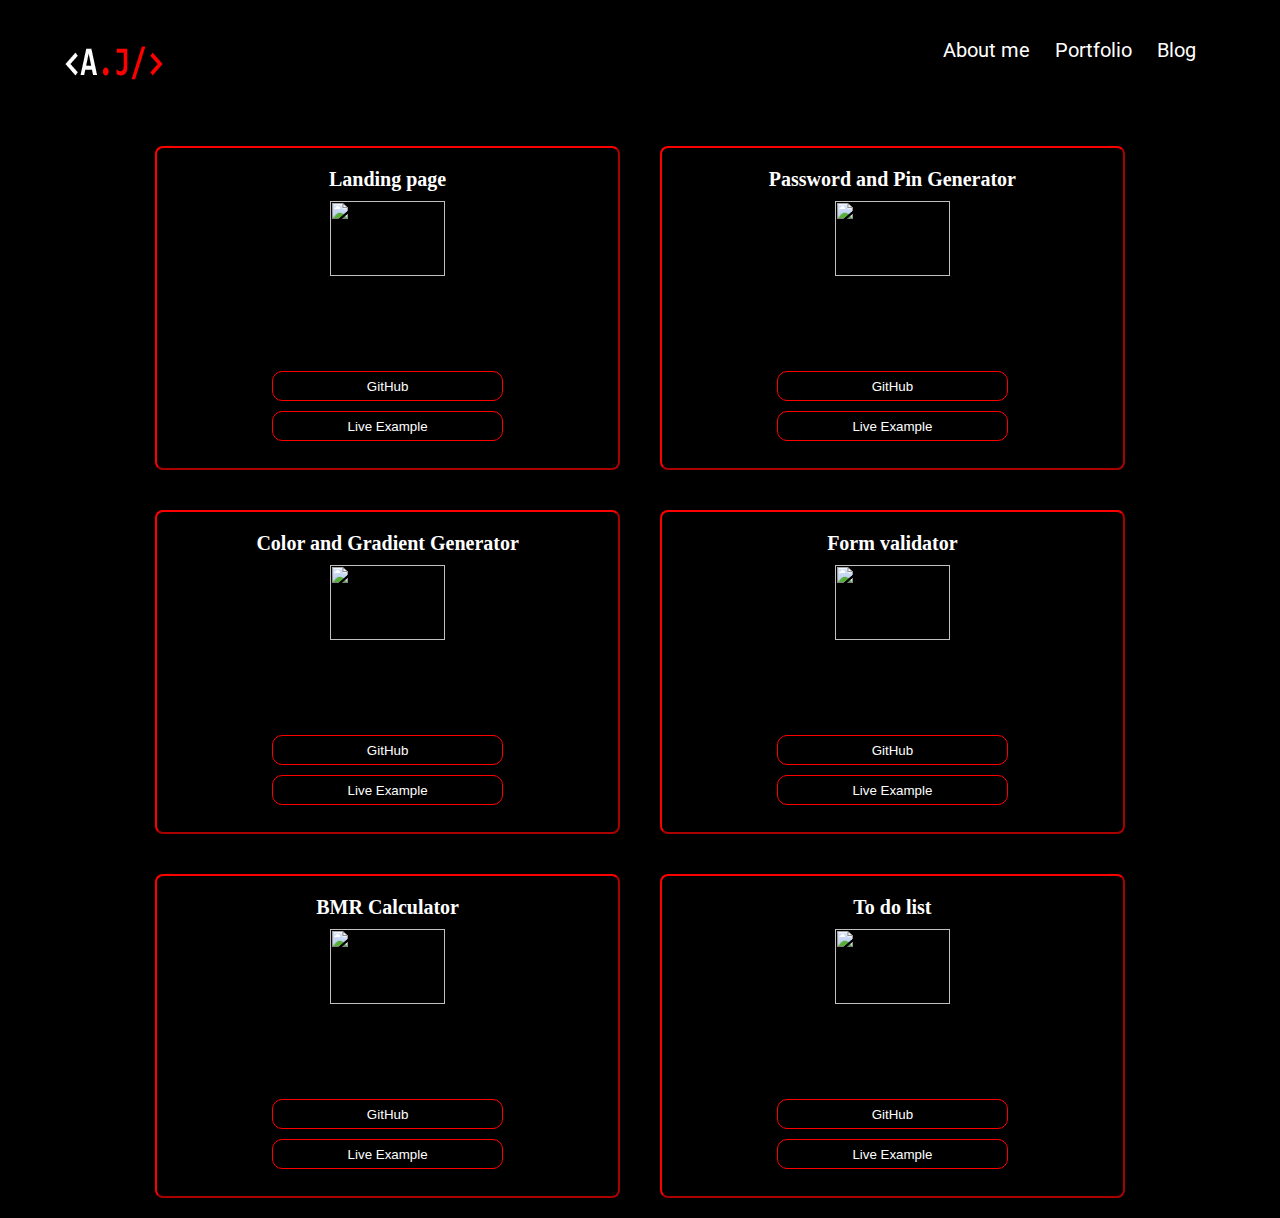
==== portfolio.html @ 654bea73 "Add files via upload" ====
<!DOCTYPE html>
<html lang="en">
  <head>
    <meta charset="UTF-8" />
    <meta name="viewport" content="width=device-width, initial-scale=1.0" />
    <link
      rel="stylesheet"
      href="https://cdnjs.cloudflare.com/ajax/libs/font-awesome/4.0.0/css/font-awesome.css"
    />
    <link rel="stylesheet" href="main.css" />
    <link rel="icon" href="logo2.png" type="logo2/png" />
    <title>AJ website</title>
  </head>
  <body>
    <div class="body">
      <header class="navbar">
        <div class="logo">
          <a href="main.html"><img src="logo.png" alt="logo" /> </a>
          <i class="fa fa-align-justify show" id="tog"></i>
        </div>
        <nav class="link hide">
          <ul>
            <li><a href="index.html">About me</a></li>
            <li><a href="portfolio.html">Portfolio</a></li>
            <li><a href="blog.html">Blog</a></li>
          </ul>
        </nav>
      </header>
      <div class="pmain">
        <div class="one">
          <h4>Landing page</h4>
          <img src="./images/landpage.png" alt="">          
          <button><a href="">GitHub</a> </button>
          <button><a href="./client_2/index.html">Live Example</a> </button>
        </div>
        <div class="one">
          <h4>Password and Pin Generator</h4>
          <img src="./images/password (1).png" alt="">          
          <button><a href="">GitHub</a> </button>
          <button><a href="./random password generator/main.html">Live Example</a> </button>
        </div>
        
        <div class="one">
          <h4>Color and Gradient Generator</h4>
          <img src="./images/color.png" alt="">          
          <button><a href="">GitHub</a> </button>
          <button><a href="./change colour/main.html">Live Example</a> </button>
        </div>
        <div class="one">
          <h4>Form validator</h4>
          <img src="./images/form.png" alt="">          
          <button><a href="">GitHub</a> </button>
          <button><a href="./form validator/main.html">Live Example</a> </button>
        </div>
        <div class="one">
          <h4>BMR Calculator</h4>
          <img src="./images/bmr.png" alt="">          
          <button><a href="">GitHub</a> </button>
          <button><a href="./bmr calculator/index.html">Live Example</a> </button>
        </div>
        <div class="one">
          <h4>To do list </h4>
          <img src="./images/todolist.png" alt="">          
          <button><a href="">GitHub</a> </button>
          <button><a href="./new todolist/index.html">Live Example</a> </button>
        </div>
    </div>

    <script src="main.js"></script>
  </body>
</html>
---- main.css ----
@import url("https://fonts.googleapis.com/css2?family=Righteous&family=Roboto:wght@100&display=swap");
* {
  padding: 0;
  margin: 0;
}
body {
  width: 100%;
  height: 100vh;
  font-family: "Roboto";
  background-color: black;
  color: white;
  display: flex;
  flex-wrap: wrap;
}
.body {
  margin: 3% 5% 0 5%;
  width: 100%;
}
.navbar {
  display: flex;
  flex-direction: row;
  justify-content: space-between;
  font-size: 20px;
}
.link ul li {
  display: inline-block;
  margin-right: 20px;
}
.link ul li a {
  color: white;
  text-decoration: none;
}
.logo img {
  margin-top: -17px;
}
.sec {
  font-size: 25px;
  margin-top: 40px;
  font-weight: 800;
}
.name {
  margin: 10px 0 10px 0;
  letter-spacing: 0.3em;
}
h2 {
  font-size: 20px;
  font-weight: 200;
  font-family: tahoma;
  color: #00c0a6;
}
p {
  padding: 20px 0 20px 0;
}
p a {
  color: red;
}
article ul {
  width: 50%;
}

article li {
  display: inline-block;
  font-size: 40px;
  padding-right: 20px;
}
footer {
  text-align: center;
  font-size: 17px;
}
#tog {
  display: none;
  margin-top: 10px;
}
.e {
  width: 40%;
  height: 100px;
  border: 2px outset red;
  border-radius: 8px;
  margin: 20px;
  padding: 20px 0 0 0;
  text-align: center;
  color: white;
  font: 20px bold tahoma;
}
.e a {
  color: rgb(204, 58, 58);
  text-decoration: none;
}
.pmain {
  display: flex;
  width: 100%;
  justify-content: center;
  flex-wrap: wrap;
  align-items: center;
}
nav ul li a:hover {
  border-bottom: 1px solid red;
}
.one {
  width: 40%;
  height: 300px;
  border: 2px outset red;
  border-radius: 8px;
  margin: 20px;
  padding: 20px 0 0 0;
  text-align: center;
  color: white;
  font: 20px bold tahoma;
}
.one img {
  width: 50%;
  height: 50%;
  margin: 10px auto;
  display: block;
}
.one button {
  width: 50%;
  height: 30px;
  background-color: black;
  border: 1px solid red;
  outline: none;
  border-radius: 10px;
  margin-top: 10px;
}
.one a {
  color: white;
  list-style: none;
  text-decoration: none;
}
@media only screen and (max-width: 900px) {
  #tog {
    display: block;
    float: right;
  }

  .navbar {
    display: flex;
    flex-direction: column;
    margin-bottom: 20px;
  }
  .link ul li {
    display: block;
    padding-top: 30px;
  }
  .hide {
    display: none;
  }
  article ul {
    width: 100%;
    padding-bottom: 20px;
  }
  article li {
    display: inline-block;
    font-size: 40px;
  }
  .e {
    width: 100%;
  }
  .one {
    width: 100%;
  }
}
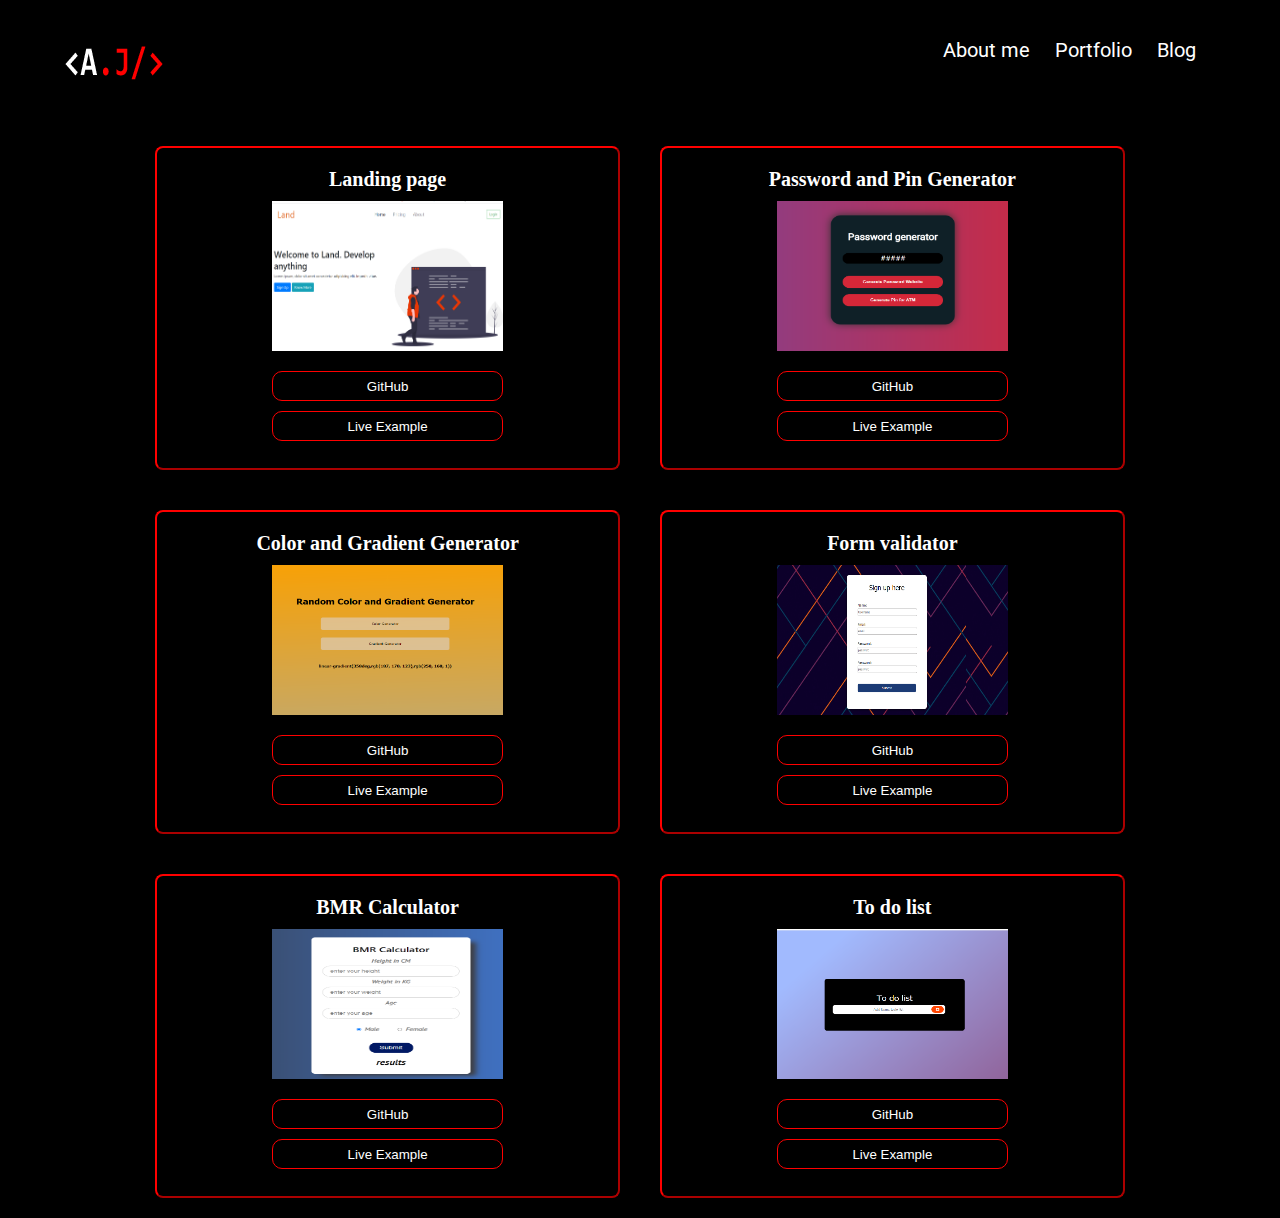
==== commit 18e353b9: "Update portfolio.html" ====
--- a/portfolio.html
+++ b/portfolio.html
@@ -30,38 +30,38 @@
         <div class="one">
           <h4>Landing page</h4>
           <img src="./images/landpage.png" alt="">          
-          <button><a href="">GitHub</a> </button>
+          <button><a href="https://github.com/mohmmadasim07/Bootstrap-theme-webiste">GitHub</a> </button>
           <button><a href="./client_2/index.html">Live Example</a> </button>
         </div>
         <div class="one">
           <h4>Password and Pin Generator</h4>
           <img src="./images/password (1).png" alt="">          
-          <button><a href="">GitHub</a> </button>
+          <button><a href="https://github.com/mohmmadasim07/random-password-and-pin-generator">GitHub</a> </button>
           <button><a href="./random password generator/main.html">Live Example</a> </button>
         </div>
         
         <div class="one">
           <h4>Color and Gradient Generator</h4>
           <img src="./images/color.png" alt="">          
-          <button><a href="">GitHub</a> </button>
+          <button><a href="https://github.com/mohmmadasim07/Color-and-Gradinet-Generator">GitHub</a> </button>
           <button><a href="./change colour/main.html">Live Example</a> </button>
         </div>
         <div class="one">
           <h4>Form validator</h4>
           <img src="./images/form.png" alt="">          
-          <button><a href="">GitHub</a> </button>
+          <button><a href="https://github.com/mohmmadasim07/form-validator">GitHub</a> </button>
           <button><a href="./form validator/main.html">Live Example</a> </button>
         </div>
         <div class="one">
           <h4>BMR Calculator</h4>
           <img src="./images/bmr.png" alt="">          
-          <button><a href="">GitHub</a> </button>
+          <button><a href="https://github.com/mohmmadasim07/Bmr-Calculator">GitHub</a> </button>
           <button><a href="./bmr calculator/index.html">Live Example</a> </button>
         </div>
         <div class="one">
           <h4>To do list </h4>
           <img src="./images/todolist.png" alt="">          
-          <button><a href="">GitHub</a> </button>
+          <button><a href="https://github.com/mohmmadasim07/todolist">GitHub</a> </button>
           <button><a href="./new todolist/index.html">Live Example</a> </button>
         </div>
     </div>
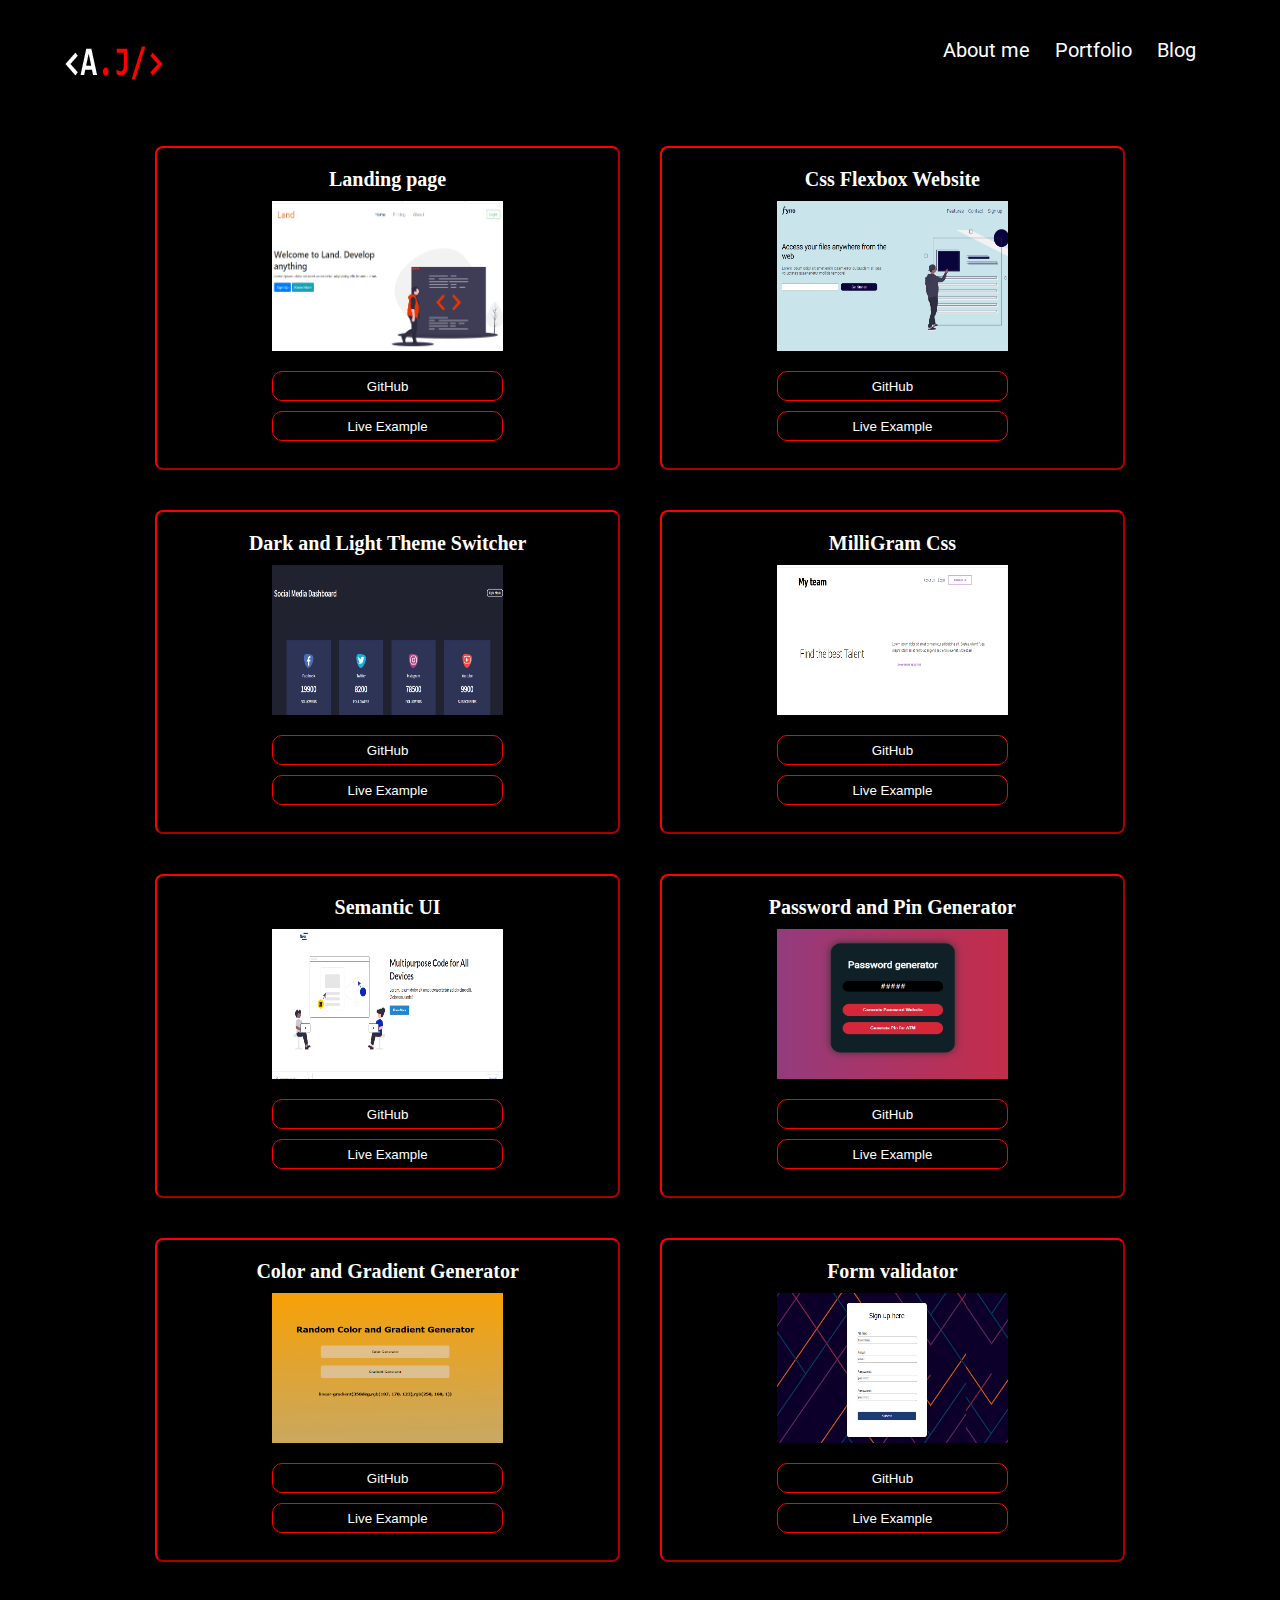
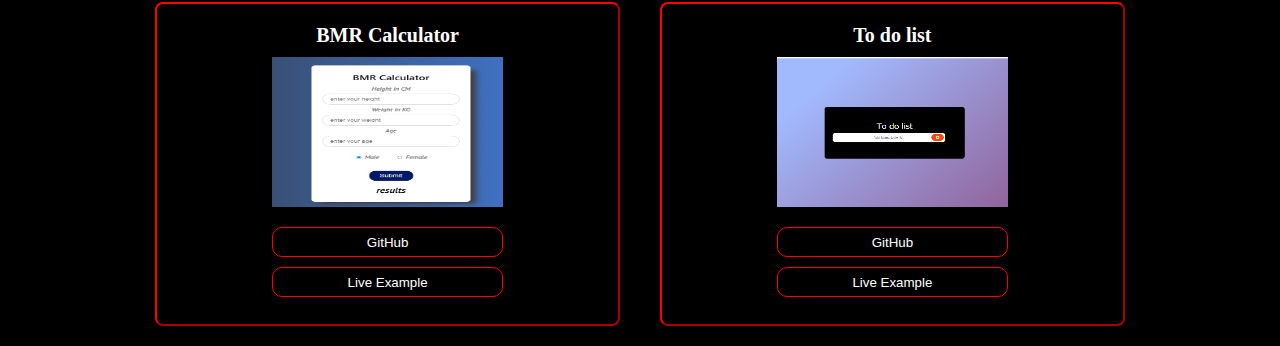
==== commit 27190c80: "Add files via upload" ====
--- a/portfolio.html
+++ b/portfolio.html
@@ -30,38 +30,62 @@
         <div class="one">
           <h4>Landing page</h4>
           <img src="./images/landpage.png" alt="">          
-          <button><a href="https://github.com/mohmmadasim07/Bootstrap-theme-webiste">GitHub</a> </button>
+          <button><a href="">GitHub</a> </button>
           <button><a href="./client_2/index.html">Live Example</a> </button>
+        </div>
+        <div class="one">
+          <h4>Css Flexbox Website</h4>
+          <img src="./images/css flexbox.png" alt="">          
+          <button><a href="">GitHub</a> </button>
+          <button><a href="./css webiste/index.html">Live Example</a> </button>
+        </div>
+        <div class="one">
+          <h4>Dark and Light Theme Switcher</h4>
+          <img src="./images/dark and light theme.png" alt="">          
+          <button><a href="">GitHub</a> </button>
+          <button><a href="./dark and light theme/index.html">Live Example</a> </button>
+        </div>
+        <div class="one">
+          <h4>MilliGram Css</h4>
+          <img src="./images/milligram css.png" alt="">          
+          <button><a href="">GitHub</a> </button>
+          <button><a href="./milligram css/index.html">Live Example</a> </button>
+        </div>
+        <div class="one">
+          <h4>Semantic UI</h4>
+          <img src="./images/sematic ui.png" alt="">          
+          <button><a href="">GitHub</a> </button>
+          <button><a href="./semantic ui/index.html">Live Example</a> </button>
         </div>
         <div class="one">
           <h4>Password and Pin Generator</h4>
           <img src="./images/password (1).png" alt="">          
-          <button><a href="https://github.com/mohmmadasim07/random-password-and-pin-generator">GitHub</a> </button>
+          <button><a href="">GitHub</a> </button>
           <button><a href="./random password generator/main.html">Live Example</a> </button>
         </div>
         
         <div class="one">
           <h4>Color and Gradient Generator</h4>
           <img src="./images/color.png" alt="">          
-          <button><a href="https://github.com/mohmmadasim07/Color-and-Gradinet-Generator">GitHub</a> </button>
+          <button><a href="">GitHub</a> </button>
           <button><a href="./change colour/main.html">Live Example</a> </button>
         </div>
         <div class="one">
           <h4>Form validator</h4>
           <img src="./images/form.png" alt="">          
-          <button><a href="https://github.com/mohmmadasim07/form-validator">GitHub</a> </button>
+          <button><a href="">GitHub</a> </button>
           <button><a href="./form validator/main.html">Live Example</a> </button>
         </div>
         <div class="one">
           <h4>BMR Calculator</h4>
           <img src="./images/bmr.png" alt="">          
-          <button><a href="https://github.com/mohmmadasim07/Bmr-Calculator">GitHub</a> </button>
+          <button><a href="">GitHub</a> </button>
           <button><a href="./bmr calculator/index.html">Live Example</a> </button>
         </div>
         <div class="one">
           <h4>To do list </h4>
           <img src="./images/todolist.png" alt="">          
-          <button><a href="https://github.com/mohmmadasim07/todolist">GitHub</a> </button>
+          <button><a href="">GitHub</a> </button>
           <button><a href="./new todolist/index.html">Live Example</a> </button>
         </div>
     </div>
